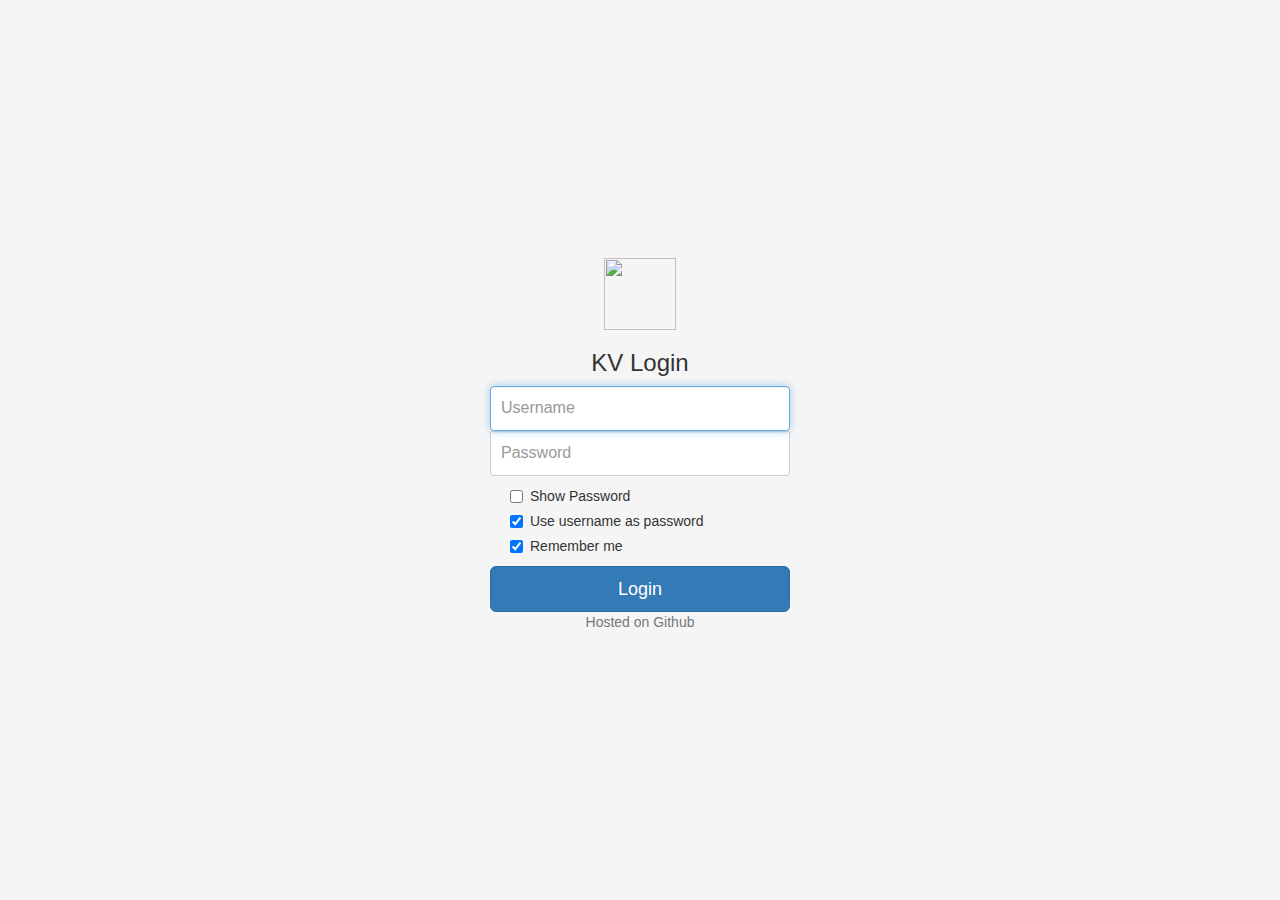
==== index.html @ 37ab4f14 "Update index.html" ====
<html lang="en"><head><meta http-equiv="Content-Type" content="text/html; charset=UTF-8">
    
    <meta name="viewport" content="width=device-width, initial-scale=1, shrink-to-fit=no">
    <meta name="description" content="KV - Balance API">
    <meta name="author" content="">
    <link rel="icon" href="/assets/favicon/favicon.ico">

    <title>KV Login</title>

    <!-- Bootstrap core CSS -->
    <link rel="stylesheet" href="https://cdn.jsdelivr.net/npm/bootstrap@3.3.7/dist/css/bootstrap.min.css" integrity="sha384-BVYiiSIFeK1dGmJRAkycuHAHRg32OmUcww7on3RYdg4Va+PmSTsz/K68vbdEjh4u" crossorigin="anonymous">

    <!-- Custom styles for this template -->
    <style>
      html,
    body {
      height: 100%;
    }

    body {
      display: -ms-flexbox;
      display: -webkit-box;
      display: flex;
      -ms-flex-align: center;
      -ms-flex-pack: center;
      -webkit-box-align: center;
      align-items: center;
      -webkit-box-pack: center;
      justify-content: center;
      padding-top: 40px;
      padding-bottom: 40px;
      background-color: #f5f5f5;
    }

    .form-signin {
      width: 100%;
      max-width: 330px;
      padding: 15px;
      margin: 0 auto;
    }
    .form-signin .checkbox {
      font-weight: 400;
    }
    .form-signin .form-control {
      position: relative;
      box-sizing: border-box;
      height: auto;
      padding: 10px;
      font-size: 16px;
    }
    .form-signin .form-control:focus {
      z-index: 2;
    }
    .form-signin input[type="email"] {
      margin-bottom: -1px;
      border-bottom-right-radius: 0;
      border-bottom-left-radius: 0;
    }
    .form-signin input[type="password"] {
      margin-bottom: 10px;
      border-top-left-radius: 0;
      border-top-right-radius: 0;
    }
    </style>
  </head>

  <body class="text-center">
    <form class="form-signin">
      <img class="mb-4" src="/assets/favicon/android-chrome-512x512.png" alt="" width="72" height="72">
      <h1 class="h3 mb-3 font-weight-normal">KV Login</h1>
      <label for="inputEmail" class="sr-only">Username</label>
      <input type="username" id="uname" class="form-control mb-2" placeholder="Username" required="" autofocus="">
      <label for="inputPassword" class="sr-only">Password</label>
      <input type="password" id="password" class="form-control mb-2" placeholder="Password" required="">
      <div class="text-left" style="padding-left: 20px;">
        <div class="checkbox mb-3">
          <label>
            <input type="checkbox" name="show-pass"> Show Password
          </label>
        </div>
        <div class="checkbox mb-3">
          <label>
            <input type="checkbox" checked id="same-username"> Use username as password
          </label>
        </div>
        <div class="checkbox mb-3">
          <label>
            <input type="checkbox" checked value="remember-me"> Remember me
          </label>
        </div>
      </div>

      <button class="btn btn-lg btn-primary btn-block" id="loginnow" type="button">Login</button>
      <p class="mt-5 p-5 text-muted">Hosted on Github</p>
    </form>

<script>
  var same_as_username = document.getElementById('same-username')
  var username =  document.getElementById('uname')
  var password = document.getElementById('password')
 username.addEventListener('input',()=>{
    if(same_as_username.checked){
      password.value =username.value
    }
  })

  document.getElementById("loginnow").addEventListener('click',()=>{
    setTimeout(()=>{
      save2Cookies();
      performFetch();
    },2000)
  })

  document.getElementsByName('show-pass')[0].addEventListener('click',()=>{
    if(document.getElementsByName('show-pass')[0].checked){
      password.setAttribute('type','text')
    }else{
      password.setAttribute('type','password')
    }
  })

  function setCookie(cname, cvalue, exdays=365) {
    const d = new Date();
    d.setTime(d.getTime() + (exdays*24*60*60*1000));
    let expires = "expires="+ d.toUTCString();
    document.cookie = cname + "=" + cvalue + ";" + expires + ";path=/";
  }

  function getCookie(cname) {
      let name = cname + "=";
      let decodedCookie = decodeURIComponent(document.cookie);
      let ca = decodedCookie.split(';');
      for(let i = 0; i <ca.length; i++) {
        let c = ca[i];
        while (c.charAt(0) == ' ') {
          c = c.substring(1);
        }
        if (c.indexOf(name) == 0) {
          return c.substring(name.length, c.length);
        }
      }
      return "";
    }
    
  function performFetch(){
    var fetchUsage = new XMLHttpRequest();
    var URL = "https://script.google.com/macros/s/AKfycby_XzX-cqB5DQtmE03XAqUYJv9_RF15JeXUZB56RKUUEoDMmaGqoJafl1tQD3bkZCr7/exec?u=USERNAME&p=PASSWORD".replace("USERNAME",username.value).replace("PASSWORD",password.value);
    //console.log(URL);
    fetchUsage.open("GET",URL);
    fetchUsage.send();
    fetchUsage.onreadystatechange = function() {
      if (this.readyState == 4 && this.status == 200) {
        console.log(JSON.parse(this.responseText));
        setCookie("data",this.responseText)
        document.location.replace("dashboard/");
      }
    };
  }

  function save2Cookies(){
    var store = JSON.stringify({
      "username":username.value,
      "password":password.value
    });
    console.log(store);
    setCookie("storedCreds",store);
  }

  var credentials = getCookie("storedCreds");
  if(credentials){
    cred = JSON.parse(credentials)
    username.value = cred['username'];
    password.value = cred['password'];
  }
  
</script>

</body></html>
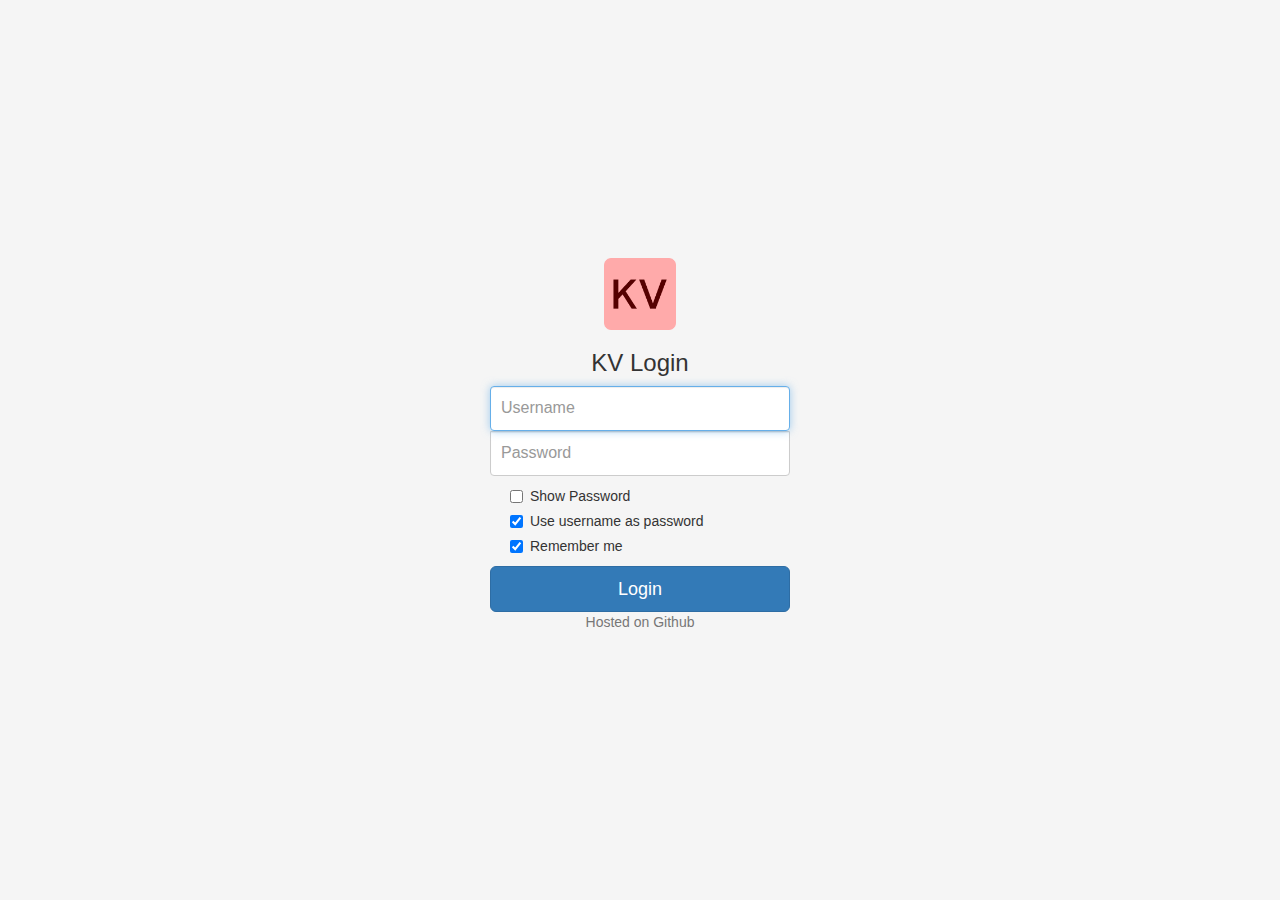
==== commit 65ccbdbd: "Pushing Base to repo" ====
--- a/index.html
+++ b/index.html
@@ -152,7 +152,7 @@
       if (this.readyState == 4 && this.status == 200) {
         console.log(JSON.parse(this.responseText));
         setCookie("data",this.responseText)
-        document.location.replace("dashboard/");
+        document.location.replace("/dashboard");
       }
     };
   }
@@ -175,4 +175,4 @@
   
 </script>
 
-</body></html>
+</body></html>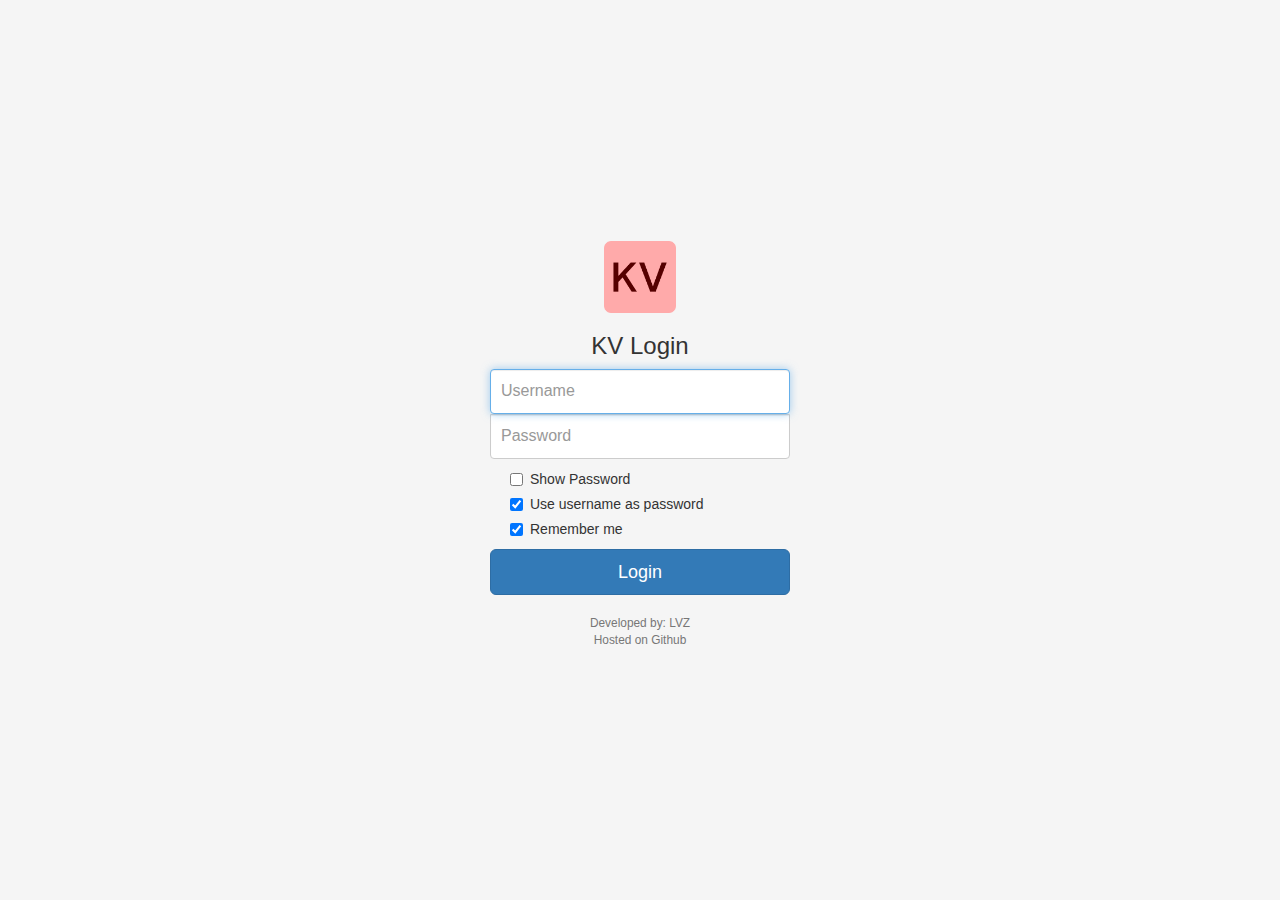
==== commit 6a38d54a: "Added Details page" ====
--- a/index.html
+++ b/index.html
@@ -1,9 +1,9 @@
 <html lang="en"><head><meta http-equiv="Content-Type" content="text/html; charset=UTF-8">
     
     <meta name="viewport" content="width=device-width, initial-scale=1, shrink-to-fit=no">
-    <meta name="description" content="KV - Balance API">
-    <meta name="author" content="">
-    <link rel="icon" href="/assets/favicon/favicon.ico">
+    <meta name="description" content="KV | ISP Dashboard">
+    <meta name="author" content="Elvis Tony">
+    <link rel="icon" href="assets/favicon/favicon.ico">
 
     <title>KV Login</title>
 
@@ -66,7 +66,7 @@
 
   <body class="text-center">
     <form class="form-signin">
-      <img class="mb-4" src="/assets/favicon/android-chrome-512x512.png" alt="" width="72" height="72">
+      <img class="mb-4" src="assets/favicon/android-chrome-512x512.png" alt="" width="72" height="72">
       <h1 class="h3 mb-3 font-weight-normal">KV Login</h1>
       <label for="inputEmail" class="sr-only">Username</label>
       <input type="username" id="uname" class="form-control mb-2" placeholder="Username" required="" autofocus="">
@@ -91,7 +91,7 @@
       </div>
 
       <button class="btn btn-lg btn-primary btn-block" id="loginnow" type="button">Login</button>
-      <p class="mt-5 p-5 text-muted">Hosted on Github</p>
+      <p style="    margin-top: 20px;" class="mt-5 p-5 small text-muted">Developed by: LVZ<br>Hosted on Github</p>
     </form>
 
 <script>
@@ -105,10 +105,14 @@
   })
 
   document.getElementById("loginnow").addEventListener('click',()=>{
+    document.getElementById('loginnow').setAttribute('disabled',true)
     setTimeout(()=>{
       save2Cookies();
       performFetch();
-    },2000)
+    },1000)
+    setTimeout(()=>{
+      document.getElementById('loginnow').setAttribute('disabled',false)
+    },5000)
   })
 
   document.getElementsByName('show-pass')[0].addEventListener('click',()=>{
@@ -152,7 +156,7 @@
       if (this.readyState == 4 && this.status == 200) {
         console.log(JSON.parse(this.responseText));
         setCookie("data",this.responseText)
-        document.location.replace("/dashboard");
+        document.location.replace("dashboard/");
       }
     };
   }
@@ -175,4 +179,4 @@
   
 </script>
 
-</body></html>+</body></html>
